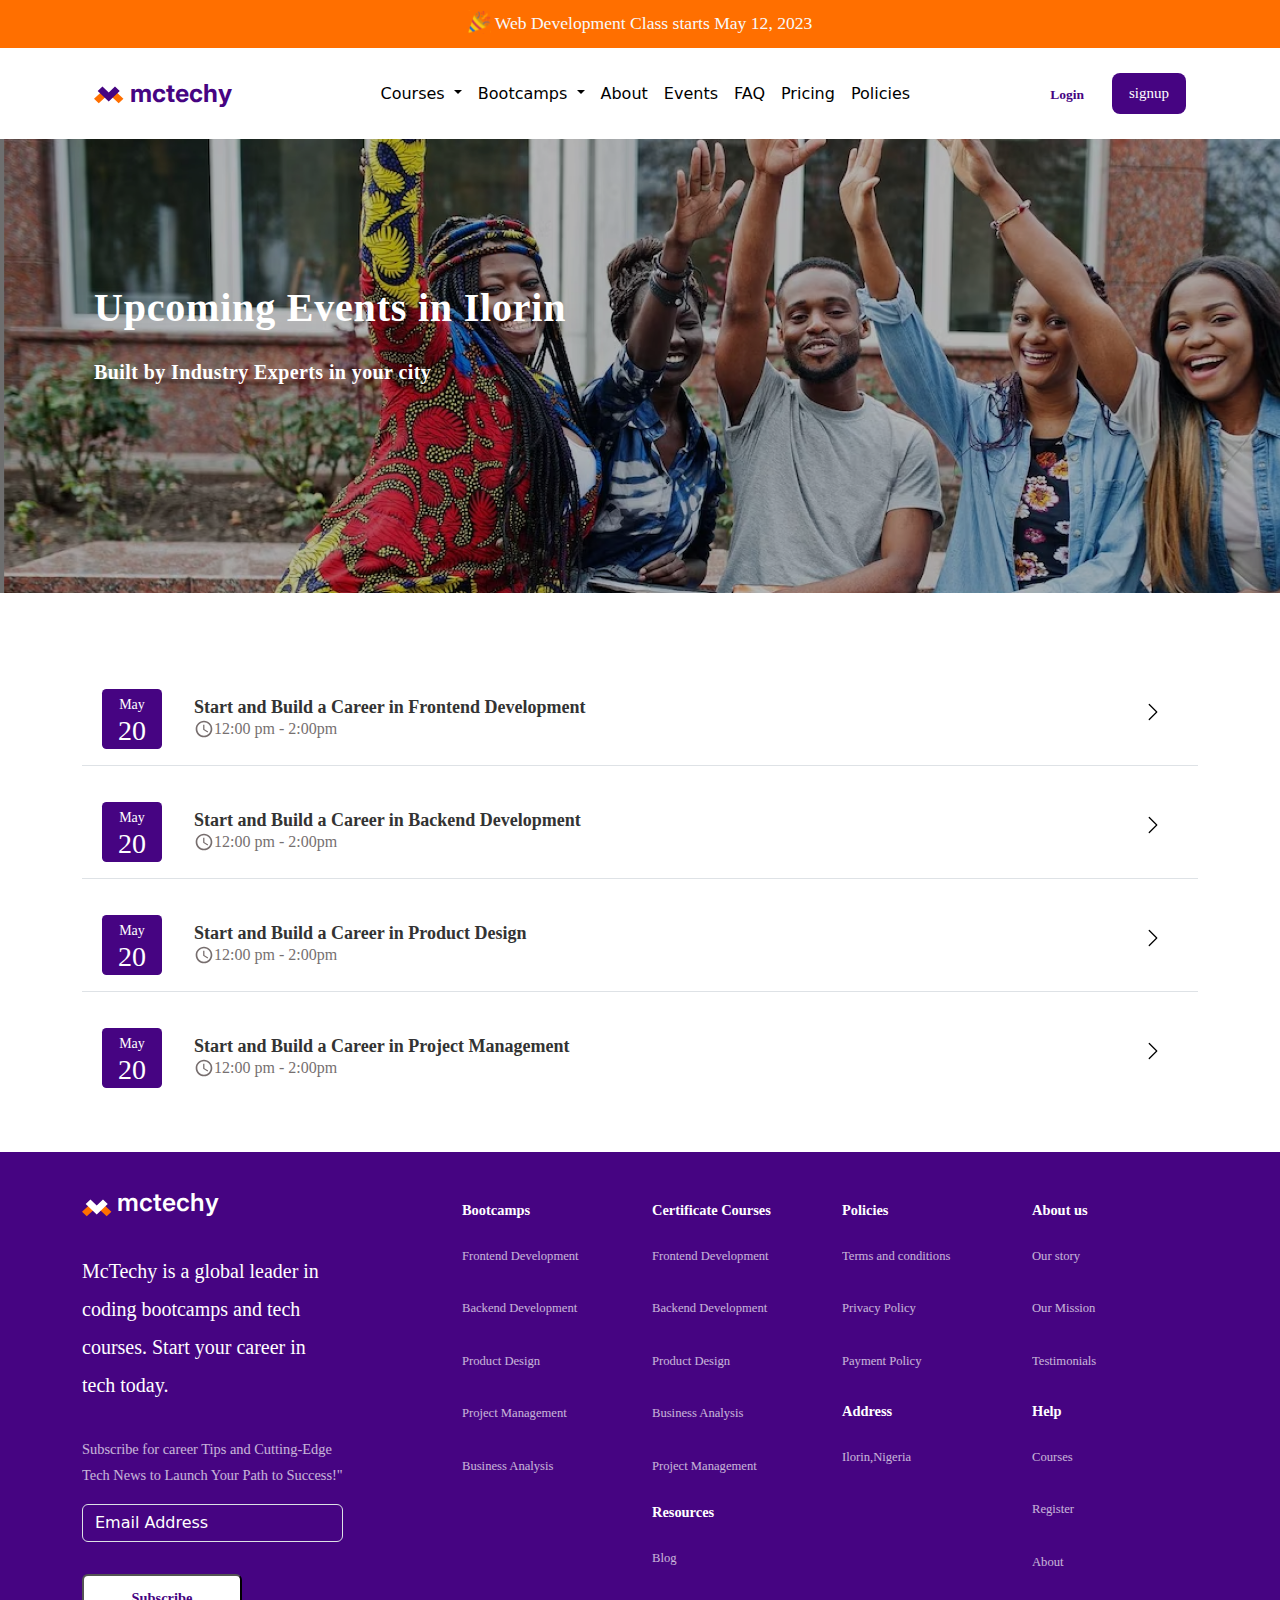
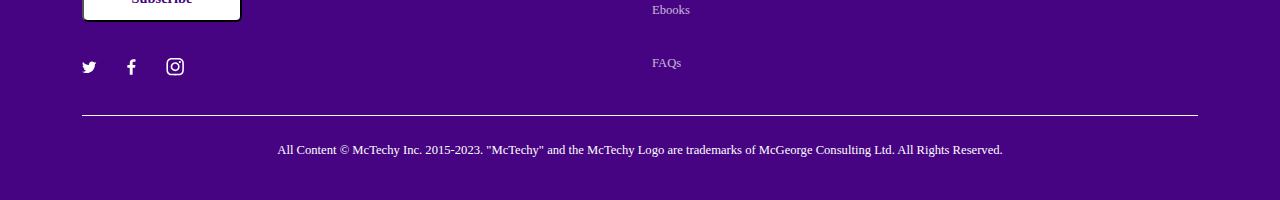
==== index.html @ 77a188c3 "Add files via upload" ====
<!DOCTYPE html>
<html lang="en">
<head>
    <meta charset="UTF-8">
    <meta name="viewport" content="width=device-width, initial-scale=1.0">
    <link rel="shortcut icon" href="public/assets/imgs/favicon.png" type="image/x-icon">
    <link rel="preconnect" href="https://fonts.googleapis.com">
    <link rel="preconnect" href="https://fonts.gstatic.com" crossorigin>
    <link href="https://fonts.googleapis.com/css2?family=IBM+Plex+Sans:wght@400;500;600;700&family=Inter:wght@300;400;500;700;800&family=Lato:ital,wght@0,400;0,700;1,300&display=swap" rel="stylesheet">
    <link rel="stylesheet" href="css/bootstrap.min.css">
    <link rel="stylesheet" href="css/events.css">
    <link rel="stylesheet" href="https://cdn.jsdelivr.net/npm/swiper@10/swiper-bundle.min.css"/>
    <script src="https://code.jquery.com/jquery-3.7.1.min.js"
      integrity="sha256-/JqT3SQfawRcv/BIHPThkBvs0OEvtFFmqPF/lYI/Cxo=" crossorigin="anonymous"></script>
    <title>MCTECHY-EVENTSPAGE</title>
</head>
<body>


    <section>
      
      <nav class="hero-section navbar navbar-expand-lg navbar-light text-light">
        <div class="=d-flex">
           <img src="assets/events-party-popper.svg" alt="" class="pb-1">
           <span> Web Development Class starts May 12, 2023</span>
        </div>
    </nav>

    </section>
   
    <section class="hero">
         
        <div class="container">
       
          <header class="navbar navbar-expand-lg ">
            <div class="container d-flex justify-content-lg-between py-5">
                <a class="navbar-brand" href="#">
                    <img src="assets/mctechy-logo.svg" alt="" width="30" height="24" class="d-inline-block align-text-top">
                    <span class="logo"> mctechy</span>
                  </a>
                <button class="navbar-toggler" type="button" data-bs-toggle="collapse" data-bs-target="#navbarNavDropdown" aria-controls="navbarNavDropdown" aria-expanded="false" aria-label="Toggle navigation">
                  <span class="navbar-toggler-icon"></span>
                </button>
  
                <div class="collapse navbar-collapse flex-grow-0 text-nowrap"  id="navbarNavDropdown">
                  <ul class="navbar-nav d-flex flex-column flex-lg-row align-items-lg-center list-unstyled">

                    <li class="nav-item dropdown">
                        <a class="nav-link active dropdown-toggle" href="Courses" id="navbarDropdownMenuLink" role="button" data-bs-toggle="dropdown" aria-expanded="false">
                          Courses
                        </a>
                        <ul class="dropdown-menu" aria-labelledby="navbarDropdownMenuLink">
                          <li><a class="dropdown-item" href="#">Action</a></li>
                          <li><a class="dropdown-item" href="#">Another action</a></li>
                          <li><a class="dropdown-item" href="#">Something else here</a></li>
                        </ul>
                    </li>
                    <li class="nav-item dropdown">
                        <a class="nav-link active dropdown-toggle" href="Bootcamps" id="navbarDropdownMenuLink" role="button" data-bs-toggle="dropdown" aria-expanded="false">
                          Bootcamps
                        </a>
                        <ul class="dropdown-menu" aria-labelledby="navbarDropdownMenuLink">
                          <li><a class="dropdown-item" href="#">Action</a></li>
                          <li><a class="dropdown-item" href="#">Another action</a></li>
                          <li><a class="dropdown-item" href="#">Something else here</a></li>
                        </ul>
                    </li>
                    <li class="nav-item"><a href="#About" class="nav-link active">About</a></li>
                    <li class="nav-item"><a href="#Events" class="nav-link active">Events</a></li>
                    <li class="nav-item"><a href="#FAQ" class="nav-link active">FAQ</a></li>
                    <li class="nav-item"><a href="#Pricing" class="nav-link active">Pricing</a></li>
                    <li class="nav-item"><a href="#Policies" class="nav-link active">Policies</a></li>
                    
                  </ul>
                </div>
  
                <div class="collapse navbar-collapse flex-grow-0"id="navbarNavDropdown">
                    <ul class="navbar-nav d-flex flex-column flex-lg-row pe-5 list-unstyled">
                       <li class="nav-item"><a href="#Login" class="nav-link active"><span class="login">Login</span></a></li>
                    </ul>
                    <button class="btn btn-lg " type="button">signup</button>
                </div>
                
                
            </div>
          </header> 
                    

        </div>
        
    </section>

    <section class="events-bg">
      <div class="position-relative">
        <div class="container">

           <div class=" container events-text">
              <p class="events-text1">Upcoming Events in Ilorin</p>
              <p class="events-text2">Built by Industry Experts in your city</p>
           </div>

        </div>
        <div class="bg"></div>
           
      </div>
    </section>

    <section class="events-time ">

        <div class="container">

            <div class="accordion accordion-flush" id="accordionFlushExample">

                <div class="accordion-item">

                  <h2 class="accordion-header" id="flush-headingOne">
                   <a href="frontend.html" target="_blank" class="softskills">
                    <button class="accordion-button collapsed" type="button" data-bs-toggle="collapse" data-bs-target="#flush-collapseOne" aria-expanded="false" aria-controls="flush-collapseOne">
                        
                      <div class="skills">

                            <div class="events-year py-2">
                                <span class="month">May</span>
                                <span class="day">20</span>
                            </div>

                            <div class="events-textcontain py-2">

                               <span class="events-text3">Start and Build a Career in Frontend Development</span>
                               <div class="events-schedule">
                                   <img src="assets/time-icon.svg" alt="">
                                   <span class="time">12:00 pm - 2:00pm</span>
                               </div>

                            </div>

                        </div>

                    </button>
                   </a>
                  </h2>
                  
                </div>

                <div class="accordion-item pt-5">

                  <h2 class="accordion-header" id="flush-headingTwo">
                   <a href="backend.html" target="_blank" class="softskills">
                    <button class="accordion-button collapsed" type="button" data-bs-toggle="collapse" data-bs-target="#flush-collapseTwo" aria-expanded="false" aria-controls="flush-collapseTwo">
                        <div class="skills">

                            <div class="events-year py-2">
                                <span class="month">May</span>
                                <span class="day">20</span>
                            </div>

                            <div class="events-textcontain py-2">

                               <span class="events-text3">Start and Build a Career in Backend Development</span>
                               <div class="events-schedule">
                                   <img src="assets/time-icon.svg" alt="">
                                   <span class="time">12:00 pm - 2:00pm</span>
                               </div>

                            </div>

                        </div>
                    </button>
                   </a>
                  </h2>
                  
                </div>

                <div class="accordion-item pt-5">

                  <h2 class="accordion-header" id="flush-headingThree">
                    <a href="productdesign.html" target="_blank" class="softskills">
                      <button class="accordion-button collapsed" type="button" data-bs-toggle="collapse" data-bs-target="#flush-collapseThree" aria-expanded="false" aria-controls="flush-collapseThree">
                        <div class="skills">

                            <div class="events-year py-2">
                                <span class="month">May</span>
                                <span class="day">20</span>
                            </div>

                            <div class="events-textcontain py-2">

                               <span class="events-text3">Start and Build a Career in Product Design</span>
                               <div class="events-schedule">
                                   <img src="assets/time-icon.svg" alt="">
                                   <span class="time">12:00 pm - 2:00pm</span>
                               </div>
                            
                            </div>

                        </div>
                      </button>
                    </a>
                  </h2>
                  
                </div>

                <div class="accordion-item pt-5">

                    <h2 class="accordion-header" id="flush-headingFour">
                      <a href="projectmanagement.html" target="_blank" class="softskills">
                        <button class="accordion-button collapsed" type="button" data-bs-toggle="collapse" data-bs-target="#flush-collapseFour" aria-expanded="false" aria-controls="flush-collapseFour">
                          <div class="skills">
  
                              <div class="events-year py-2">
                                  <span class="month">May</span>
                                  <span class="day">20</span>
                              </div>
  
                              <div class="events-textcontain py-2">
  
                                 <span class="events-text3">Start and Build a Career in Project Management</span>
                                 <div class="events-schedule">
                                     <img src="assets/time-icon.svg" alt="">
                                     <span class="time">12:00 pm - 2:00pm</span>
                                 </div>
                              
                              </div>
                              
                          </div>
                        </button>
                      </a>
                    </h2>
                    
                </div>

            </div>

        </div>

    </section>

    <section class="events-footer ">
        <footer class="footer">

          <div class="container">

             <div class="row">

            <div class="col-lg-3">
                    
              <a class="navbar-brand" href="#">
                <img src="assets/mctechy-logo2.svg" alt="" width="30" height="24" class="d-inline-block align-text-top">
                <span class="logo2">mctechy</span>
              </a>
                    
              <div class="footer-text1">
                McTechy is a global leader in coding bootcamps and tech courses. Start your career in tech today.
              </div>

              <p class="footer-text2">
                Subscribe for career Tips and Cutting-Edge Tech News to Launch Your Path to Success!"
              </p>

              <div class="mb-3 ">
                <input type="email" class="form-control" id="exampleFormControlInput1" placeholder="Email Address" >
              </div>

              <div class="pt-5"><button type="button" class="subscribe"><span class="subscribe-text">Subscribe</span></button></div>
              <div class="social"><img src="assets/Social.svg" alt=""></div>

            </div>

            <div class="col-lg-1">
            </div>

            <div class="col-lg-2">
              <h3 class="footer-heading">Bootcamps</h3>
              <h6 class="footer-subheading">Frontend Development</h6>
              <h6 class="footer-subheading">Backend Development</h6>
              <h6 class="footer-subheading">Product Design</h6>
              <h6 class="footer-subheading">Project Management</h6>
              <h6 class="footer-subheading">Business Analysis</h6>
            </div>

            <div class="col-lg-2">

                <div>
                 <h3 class="footer-heading">Certificate Courses</h3>
                 <h6 class="footer-subheading">Frontend Development</h6>
                 <h6 class="footer-subheading">Backend Development</h6>
                 <h6 class="footer-subheading">Product Design</h6>
                 <h6 class="footer-subheading">Business Analysis</h6>
                 <h6 class="footer-subheading">Project Management</h6>
                </div>

                <div>
                  <h3 class="footer-heading ">Resources</h3>
                  <h6 class="footer-subheading">Blog</h6>
                  <h6 class="footer-subheading">Ebooks</h6>
                  <h6 class="footer-subheading">FAQs</h6>
                </div>

            </div>

            <div class="col-lg-2">

               <div>
                <h3 class="footer-heading">Policies</h3>
                <h6 class="footer-subheading">Terms and conditions</h6>
                <h6 class="footer-subheading">Privacy Policy</h6>
                <h6 class="footer-subheading">Payment Policy</h6>
               </div>

               <div>
                <h3 class="footer-heading pt-5">Address</h3>
                <h6 class="footer-subheading">Ilorin,Nigeria</h6>
               </div>

            </div>

            <div class="col-lg-2">

               <div>
                <h3 class="footer-heading">About us</h3>
                <h6 class="footer-subheading">Our story</h6>
                <h6 class="footer-subheading">Our Mission</h6>
                <h6 class="footer-subheading">Testimonials</h6>
               </div>

              <div>
                <h3 class="footer-heading pt-5">Help</h3>
                <h6 class="footer-subheading">Courses</h6>
                <h6 class="footer-subheading">Register</h6>
                <h6 class="footer-subheading">About</h6>
              </div>

            </div>

             </div>

             <div class="borderbox">
               <div class="borderline">
                 <p>
              All Content © McTechy Inc. 2015-2023. "McTechy" and the McTechy Logo are trademarks of McGeorge Consulting Ltd. All Rights Reserved.
                 </p>
               </div>
            </div>

          </div>

        </footer>
    </section>

      <script src="https://cdn.jsdelivr.net/npm/bootstrap@5.3.0/dist/js/bootstrap.bundle.min.js"
     integrity="sha384-geWF76RCwLtnZ8qwWowPQNguL3RmwHVBC9FhGdlKrxdiJJigb/j/68SIy3Te4Bkz" crossorigin="anonymous"></script>
</body>
</html>
---- css/events.css ----
.body{
    margin: 0;
}

.hero-section{
    color: #FFF;
    font-family: 'Mulish';
    font-size:1.1rem;
    font-weight: 100;
    background:  #FF6F00;
    height: 3rem;
    text-align: center;
    justify-content: center;
}

.logo{
    color: #460482;
    font-family: "Inter";
    font-size: 1.54356rem;
    font-weight: 700;
}

.login{
    color: #460482;
    font-family: "DM Sans";
    font-size: 0.84375rem;
    font-weight: 700;
}

.btn{
    background-color: #460482;
    color: #FFF;
    font-family: "Poppins";
    font-size: 0.9375rem;
    font-weight: 500;
}

.events-bg{
    background-image: url('/assets/events-bg.png');
    height: 28.375rem;
    background-color: rgba(0, 0, 0, 0.40);
    background-repeat: no-repeat;
    background-size: cover;
    
}

.events-text{
    position: absolute;
    z-index: 1;
    padding-top: 9rem;
}

.events-text1{
    color: #FFF;
    font-family: "DM Sans";
    font-size: 2.5rem;
    font-weight: 700;
    line-height: 3.0625rem;
    letter-spacing: 0.05rem;
}

.events-text2{
    color: #FFF;
    font-family: "DM Sans";
    font-size: 1.25rem;
    font-weight: 700;
    line-height: 3.0625rem; 
    letter-spacing: 0.025rem;
}


@media(max-width:40.625rem){
    .events-text{
        text-align: center;
        justify-content: center;
        align-items: center;
    }
}

.bg {
    position: absolute;
    background-color:rgba(0, 0, 0, 0.40);
    width: 100%;
    height: 28.375rem;
    opacity: 0.7;
    z-index: 0;    
}

.events-time{
    padding-top: 5rem;
}

.events-textcontain{
    text-align: center;
    align-items: center;
    justify-content: center;
    padding-left: 2rem;

}
.date{
    border-radius: 4.435px;
    background: #460482;
    display: flex;
}

.month{
    color: #FFF;
    font-family: "DM Sans";
    font-size: 14px;
    font-weight: 500;
    display: block;
}

.day{
    color: #FFF;
    font-family: "DM Sans";
    font-size: 28px;
    font-weight: 500;
    display: block;
}

.events-year{
    border-radius: 4.435px;
    background: #460482;
    width: 60px;
    height: 60px;
    flex-shrink: 0;
    text-align: center;
    justify-content: center;
    align-items: center;
    
}


.accordion-button::after{
    background-image: url(/assets/chevron-right\ \(1\).svg);
    width: 35px;
    height: 35px;
    flex-shrink: 0;
}

.events-text3{
    color: #333;
    font-family:"DM Sans";
    font-size: 18px;
    font-weight: 700;
}

.time{
    display: block;
    color: #767070;
    font-family: "DM Sans";
    font-size: 16px;
    font-weight: 400;
}

.events-schedule{
    display: flex;
}

.skills{
    display: flex;
}


.events-footer{
    padding-top: 3rem;
}

.footer{
    background: #460482;
    color: #FFF;
    padding-top: 2rem;
}

.logo2{
    color: #FFF;
    font-family: "Inter";
    font-size: 24.697px;
    font-weight: 600;
}

.footer-text1{
    color: #FFF;
    font-family:"DM Sans";
    font-size: 1.25rem;
    font-weight: 500;
    line-height: 2.3645rem;
    padding-top: 2rem;
}

.footer-text2{
    color: #FFF;
    font-family: "DM Sans";
    font-size: 0.9rem;
    font-weight: 20;
    line-height: 1.625rem;
    padding-top: 2rem;
    opacity: .7;
}

.form-control{
    background: #460482;
}

::placeholder{
    color: #FFF !important;
    opacity:1 ;
}

/*::webkit-input-placeholder{
    color: #FFF;
}
:-ms-input-placeholder{
    color: #FFF;
}
::-moz-placeholder{
    color: #FFF;
    opacity: 1;
}*/
.subscribe{
    background: #FFF;
    color: #460482;
    border-radius: 0.37506rem;
    display: flex;
    width: 10rem;
    height: 3rem;
    padding-top: 2rem;
    padding: 1rem;
    justify-content: center;
    align-items: center;
}

.subscribe-text{
    color: #460482;
    font-family: "DM Sans";
    font-size: 0.9rem;
    font-weight: 600;
}

.social{
    padding-top: 2rem;
}

.footer-heading{
    color: #FFF;
    font-family: "Plus Jakarta Sans";
    font-size: 0.90075rem;
    font-style: normal;
    font-weight: 700;
    line-height: 1.35113rem;
    padding-top: 1rem;
}

.footer-subheading{
    color: #FFF;
    font-family: "Plus Jakarta Sans";
    font-size: 0.78819rem;
    opacity: .7;
    line-height: 2.25194rem; 
    padding-top: 0.9rem;
}

.softskills{
    text-decoration: none;
}

.borderbox{
    padding-top: 2rem;
}
.borderline{
    border-top: 1px solid #FFF;
    color: #FFF;
    text-align: center;
    font-family: 'DM Sans';
    font-size: 0.78819rem;
    font-weight: 400;
    line-height: 2.25194rem;
    padding-top: 1rem;
    padding-bottom: 1rem;
}
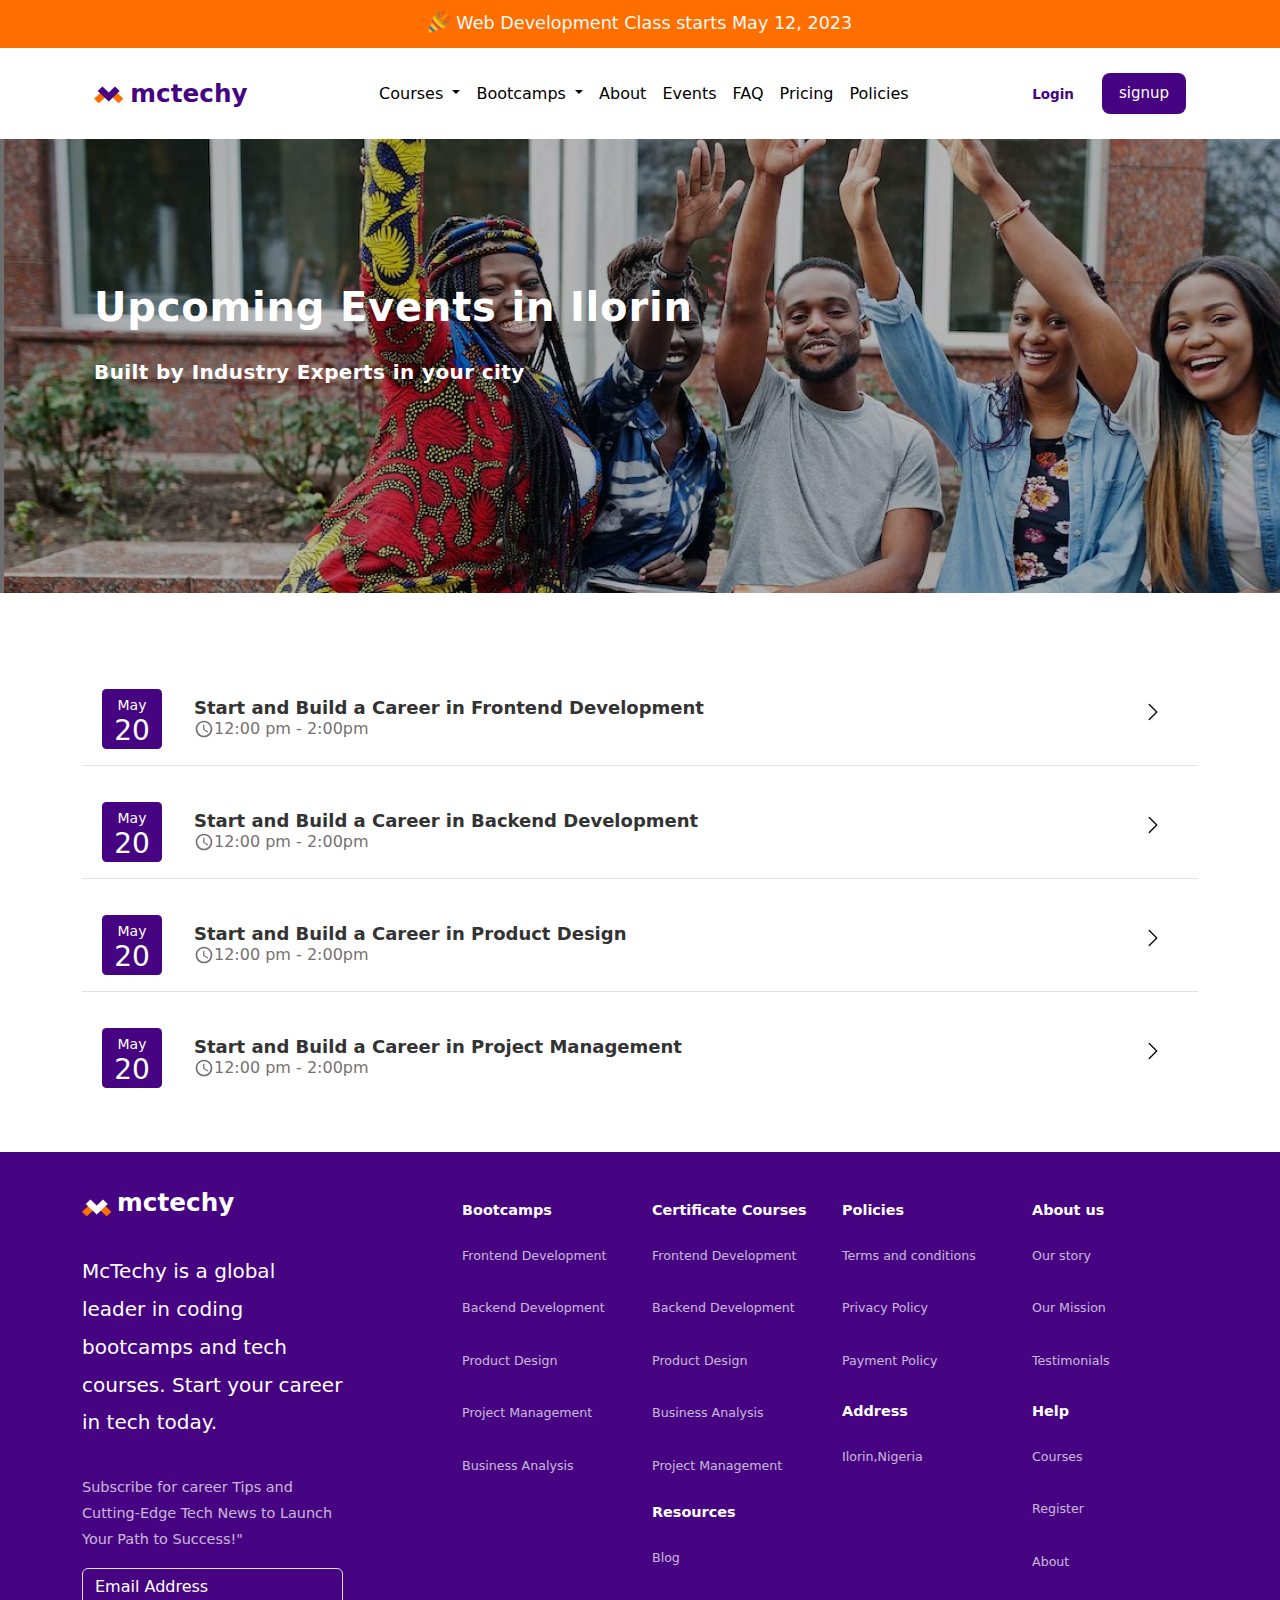
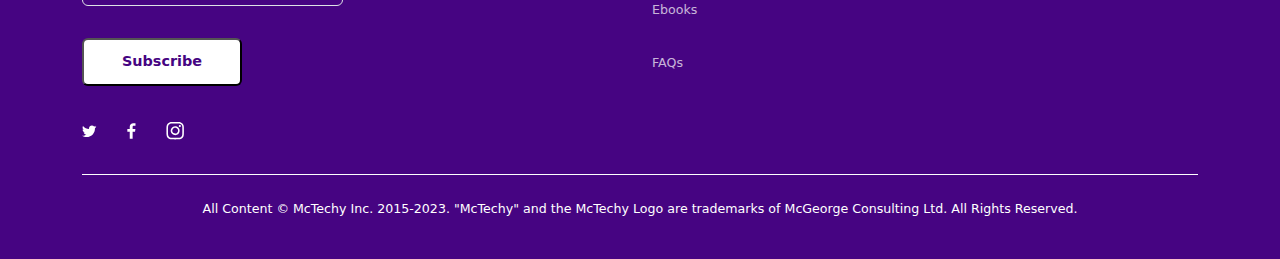
==== commit 3ec11ecf: "Add files via upload" ====
--- a/index.html
+++ b/index.html
@@ -3,9 +3,15 @@
 <head>
     <meta charset="UTF-8">
     <meta name="viewport" content="width=device-width, initial-scale=1.0">
-    <link rel="shortcut icon" href="public/assets/imgs/favicon.png" type="image/x-icon">
+    <link rel="shortcut icon" href="assets/mctechy-logo.svg" type="image/x-icon">
     <link rel="preconnect" href="https://fonts.googleapis.com">
+    <link rel="stylesheet" href="https://use.fontawesome.com/releases/v5.0.7/css/all.css">
     <link rel="preconnect" href="https://fonts.gstatic.com" crossorigin>
+    <link href="https://fonts.googleapis.com/css2?family=Inter&display=swap" rel="stylesheet">
+    <link href="https://fonts.googleapis.com/css2?family=DM+Sans:opsz@9..40&display=swap" rel="stylesheet">
+    <link href="https://fonts.googleapis.com/css2?family=Plus+Jakarta+Sans&display=swap" rel="stylesheet">
+    <link href="https://fonts.googleapis.com/css2?family=Mulish&display=swap" rel="stylesheet">
+    <link href="https://fonts.googleapis.com/css2?family=Poppins&display=swap" rel="stylesheet">
     <link href="https://fonts.googleapis.com/css2?family=IBM+Plex+Sans:wght@400;500;600;700&family=Inter:wght@300;400;500;700;800&family=Lato:ital,wght@0,400;0,700;1,300&display=swap" rel="stylesheet">
     <link rel="stylesheet" href="css/bootstrap.min.css">
     <link rel="stylesheet" href="css/events.css">
--- a/css/events.css
+++ b/css/events.css
@@ -4,7 +4,7 @@
 
 .hero-section{
     color: #FFF;
-    font-family: 'Mulish';
+    font-family: 'Mulish' sans-serif;
     font-size:1.1rem;
     font-weight: 100;
     background:  #FF6F00;
@@ -15,14 +15,14 @@
 
 .logo{
     color: #460482;
-    font-family: "Inter";
+    font-family: "Inter" sans-serif;
     font-size: 1.54356rem;
     font-weight: 700;
 }
 
 .login{
     color: #460482;
-    font-family: "DM Sans";
+    font-family: "DM Sans" sans-serif;
     font-size: 0.84375rem;
     font-weight: 700;
 }
@@ -30,7 +30,7 @@
 .btn{
     background-color: #460482;
     color: #FFF;
-    font-family: "Poppins";
+    font-family: "Poppins" sans-serif;
     font-size: 0.9375rem;
     font-weight: 500;
 }
@@ -52,7 +52,7 @@
 
 .events-text1{
     color: #FFF;
-    font-family: "DM Sans";
+    font-family: "DM Sans" sans-serif;
     font-size: 2.5rem;
     font-weight: 700;
     line-height: 3.0625rem;
@@ -61,7 +61,7 @@
 
 .events-text2{
     color: #FFF;
-    font-family: "DM Sans";
+    font-family: "DM Sans" sans-serif;
     font-size: 1.25rem;
     font-weight: 700;
     line-height: 3.0625rem; 
@@ -105,7 +105,7 @@
 
 .month{
     color: #FFF;
-    font-family: "DM Sans";
+    font-family: "DM Sans" sans-serif;
     font-size: 14px;
     font-weight: 500;
     display: block;
@@ -113,7 +113,7 @@
 
 .day{
     color: #FFF;
-    font-family: "DM Sans";
+    font-family: "DM Sans" sans-serif;
     font-size: 28px;
     font-weight: 500;
     display: block;
@@ -141,7 +141,7 @@
 
 .events-text3{
     color: #333;
-    font-family:"DM Sans";
+    font-family:"DM Sans" sans-serif;
     font-size: 18px;
     font-weight: 700;
 }
@@ -149,7 +149,7 @@
 .time{
     display: block;
     color: #767070;
-    font-family: "DM Sans";
+    font-family: "DM Sans" sans-serif;
     font-size: 16px;
     font-weight: 400;
 }
@@ -175,14 +175,14 @@
 
 .logo2{
     color: #FFF;
-    font-family: "Inter";
+    font-family: "Inter" sans-serif;
     font-size: 24.697px;
     font-weight: 600;
 }
 
 .footer-text1{
     color: #FFF;
-    font-family:"DM Sans";
+    font-family:"DM Sans" sans-serif;
     font-size: 1.25rem;
     font-weight: 500;
     line-height: 2.3645rem;
@@ -191,7 +191,7 @@
 
 .footer-text2{
     color: #FFF;
-    font-family: "DM Sans";
+    font-family: "DM Sans" sans-serif;
     font-size: 0.9rem;
     font-weight: 20;
     line-height: 1.625rem;
@@ -233,7 +233,7 @@
 
 .subscribe-text{
     color: #460482;
-    font-family: "DM Sans";
+    font-family: "DM Sans" sans-serif;
     font-size: 0.9rem;
     font-weight: 600;
 }
@@ -244,7 +244,7 @@
 
 .footer-heading{
     color: #FFF;
-    font-family: "Plus Jakarta Sans";
+    font-family: "Plus Jakarta Sans" sans-serif;
     font-size: 0.90075rem;
     font-style: normal;
     font-weight: 700;
@@ -254,7 +254,7 @@
 
 .footer-subheading{
     color: #FFF;
-    font-family: "Plus Jakarta Sans";
+    font-family: "Plus Jakarta Sans" sans-serif;
     font-size: 0.78819rem;
     opacity: .7;
     line-height: 2.25194rem; 
@@ -272,7 +272,7 @@
     border-top: 1px solid #FFF;
     color: #FFF;
     text-align: center;
-    font-family: 'DM Sans';
+    font-family: 'DM Sans' sans-serif;
     font-size: 0.78819rem;
     font-weight: 400;
     line-height: 2.25194rem;
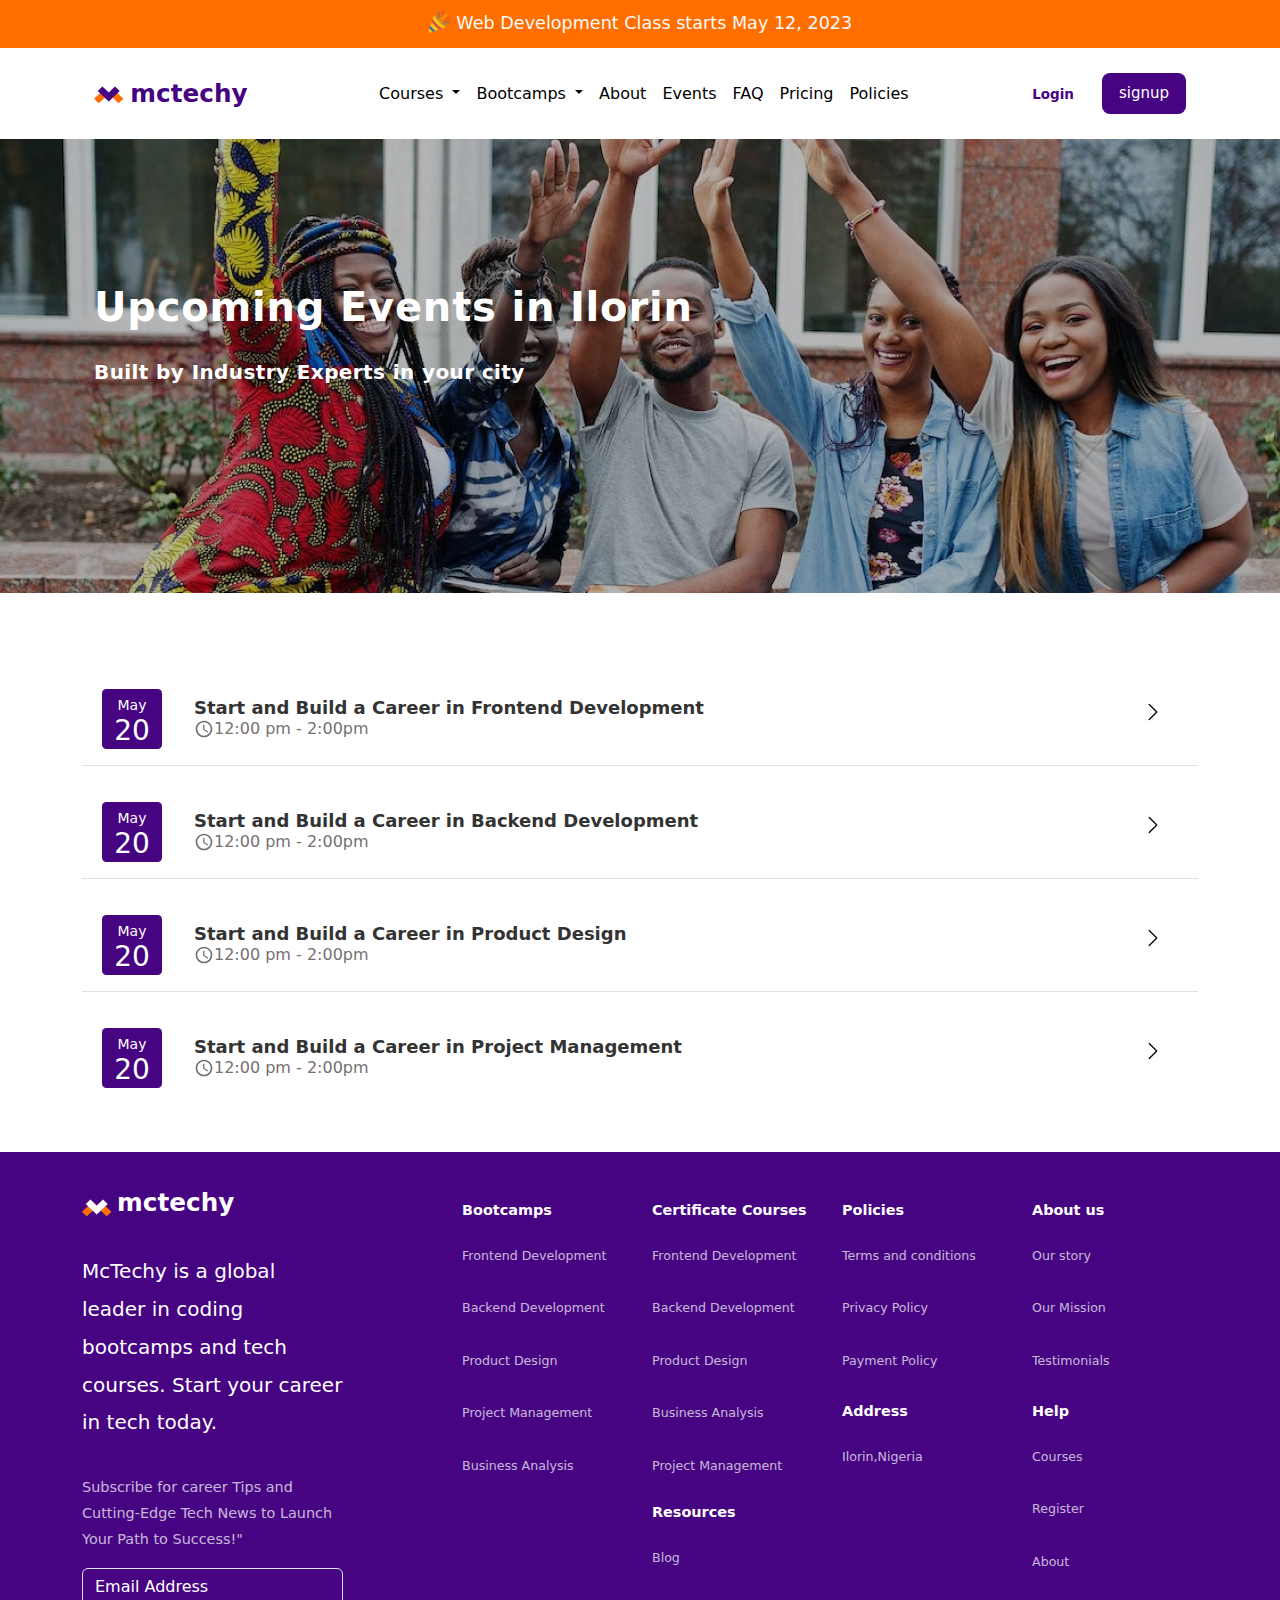
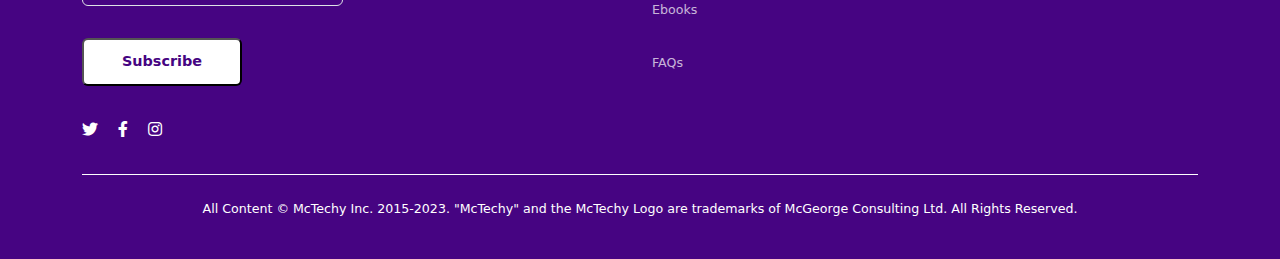
==== commit ec076194: "Add files via upload" ====
--- a/index.html
+++ b/index.html
@@ -16,6 +16,7 @@
     <link rel="stylesheet" href="css/bootstrap.min.css">
     <link rel="stylesheet" href="css/events.css">
     <link rel="stylesheet" href="https://cdn.jsdelivr.net/npm/swiper@10/swiper-bundle.min.css"/>
+    <link rel="stylesheet" href="https://cdnjs.cloudflare.com/ajax/libs/font-awesome/6.4.2/css/all.min.css" integrity="sha512-z3gLpd7yknf1YoNbCzqRKc4qyor8gaKU1qmn+CShxbuBusANI9QpRohGBreCFkKxLhei6S9CQXFEbbKuqLg0DA==" crossorigin="anonymous" referrerpolicy="no-referrer" />
     <script src="https://code.jquery.com/jquery-3.7.1.min.js"
       integrity="sha256-/JqT3SQfawRcv/BIHPThkBvs0OEvtFFmqPF/lYI/Cxo=" crossorigin="anonymous"></script>
     <title>MCTECHY-EVENTSPAGE</title>
@@ -268,7 +269,11 @@
               </div>
 
               <div class="pt-5"><button type="button" class="subscribe"><span class="subscribe-text">Subscribe</span></button></div>
-              <div class="social"><img src="assets/Social.svg" alt=""></div>
+              <div class="socials d-flex">
+                <span><i class="fab fa-twitter"></i></span>
+                <span class="ps-5"><i class="fab fa-facebook-f"></i></span>
+                <span class="ps-5"><i class="fab fa-instagram" ></i></span>
+              </div>
 
             </div>
 
--- a/css/events.css
+++ b/css/events.css
@@ -41,7 +41,7 @@
     background-color: rgba(0, 0, 0, 0.40);
     background-repeat: no-repeat;
     background-size: cover;
-    
+    background-position: center;
 }
 
 .events-text{
@@ -208,6 +208,9 @@
     opacity:1 ;
 }
 
+.socials{
+    padding-top: 2rem;
+}
 /*::webkit-input-placeholder{
     color: #FFF;
 }
